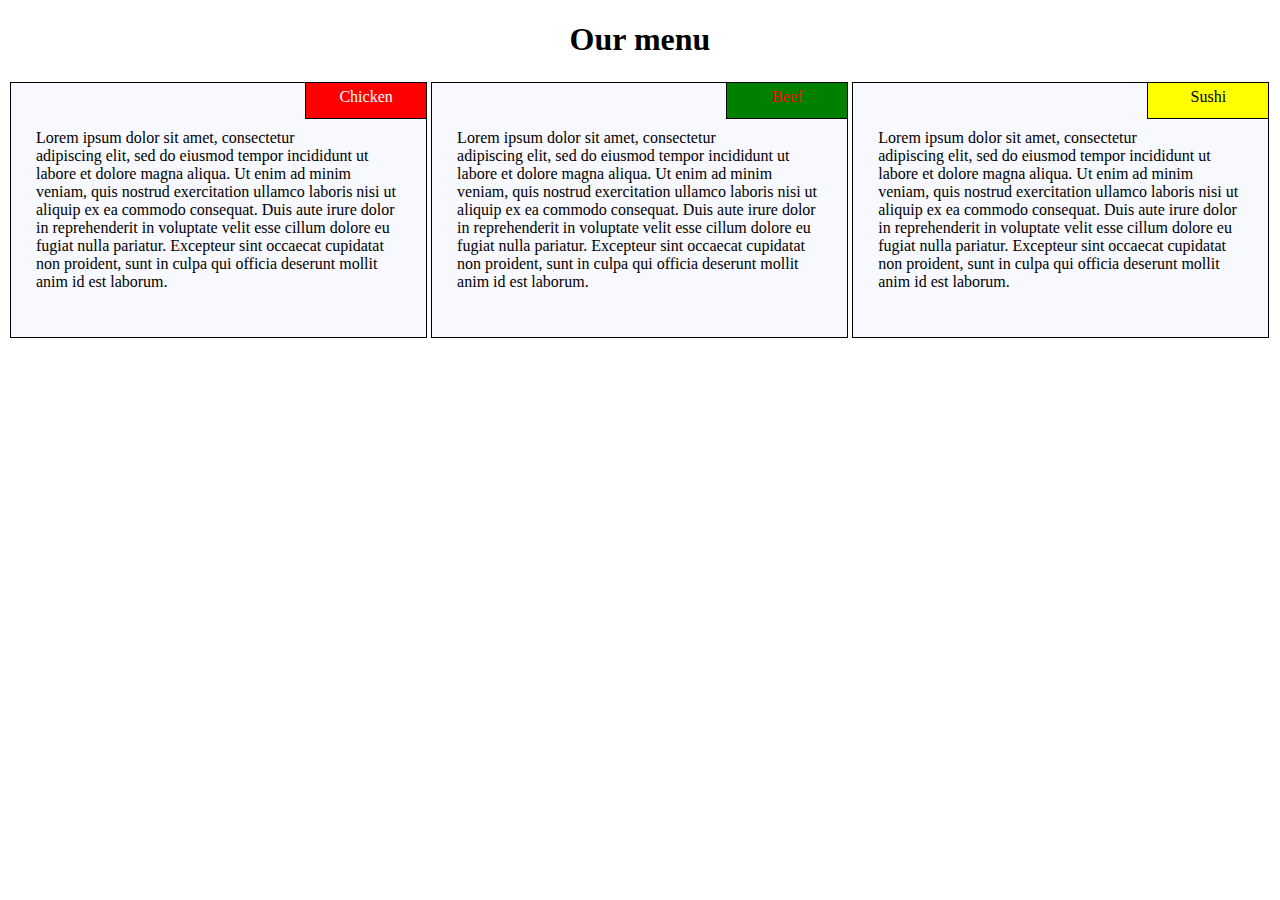
==== module2-solution/index.html @ cd448b0d "1st" ====
<!DOCTYPE html>
<html lang="en">

<head>
    <title>Module 2 Coding Assignment</title>
    <meta charset="utf-8">
    <meta name="viewport" content="width=device-width, initial-scale=1">
    <link rel="stylesheet" href="styles.css">
</head>

<body>
    <div class="container">
        <div class="row">
            <h1>Our menu</h1>
            <div class="section1">
                <p id="chicken">Chicken</p>
                <div class="content">
                    <p>Lorem ipsum dolor sit amet, consectetur adipiscing elit, sed do eiusmod tempor incididunt ut labore et dolore magna aliqua. Ut enim ad minim veniam, quis nostrud exercitation ullamco laboris nisi ut aliquip ex ea commodo consequat. Duis aute irure dolor in reprehenderit in voluptate velit esse cillum dolore eu fugiat nulla pariatur. Excepteur sint occaecat cupidatat non proident, sunt in culpa qui officia deserunt mollit anim id est laborum.</p>
                </div>
            </div>
            <div class="section2">
                <p id="beef">Beef</p>
                <div class="content">
                    <p>Lorem ipsum dolor sit amet, consectetur adipiscing elit, sed do eiusmod tempor incididunt ut labore et dolore magna aliqua. Ut enim ad minim veniam, quis nostrud exercitation ullamco laboris nisi ut aliquip ex ea commodo consequat. Duis aute irure dolor in reprehenderit in voluptate velit esse cillum dolore eu fugiat nulla pariatur. Excepteur sint occaecat cupidatat non proident, sunt in culpa qui officia deserunt mollit anim id est laborum.</p>
                </div>
            </div>
            <div class="section3">
                <p id="sushi">Sushi</p>
                <div class="content">
                    <p>Lorem ipsum dolor sit amet, consectetur adipiscing elit, sed do eiusmod tempor incididunt ut labore et dolore magna aliqua. Ut enim ad minim veniam, quis nostrud exercitation ullamco laboris nisi ut aliquip ex ea commodo consequat. Duis aute irure dolor in reprehenderit in voluptate velit esse cillum dolore eu fugiat nulla pariatur. Excepteur sint occaecat cupidatat non proident, sunt in culpa qui officia deserunt mollit anim id est laborum.</p>
                </div>
            </div>
        </div>
    </div>
</body>

</html>
---- module2-solution/styles.css ----
.row{
  width: 100%;
}

h1{
  text-align: center;
}
.section1, .section2, .section3 {
    float: left;
    padding: 2px;
}

.content {
    background-color:	rgb(248,248,255);
    padding:  30px 25px 30px 25px ;
    border: 1px solid black;
}

#chicken{
  background-color: red;
  color: white;
}
#beef{
  background-color: green;
  color: red;
}
#sushi{
  background-color: yellow;
  color: black;
}
#chicken, #beef, #sushi {
    float: right;
    border: 1px solid black;
    margin-top: 0px;
    width: 120px;
    height: 30px;
    padding-top: 5px;
    text-align: center;
}


@media  (min-width: 992px){
  .section1, .section2, .section3 {
      display: inline-block;
      width: 33%;
  }
}

@media (min-width:768px) and (max-width: 991px){
  .section1, .section2, .section3 {
      display: inline-block;
  }
  .section1, .section2{
    width: 50%;
  }
   .section3{
     width: 100%;
   }
}

@media (max-width: 767px) {
  .section1, .section2, .section3 {
      display: inline-block;
      width: 100%;
  }
}
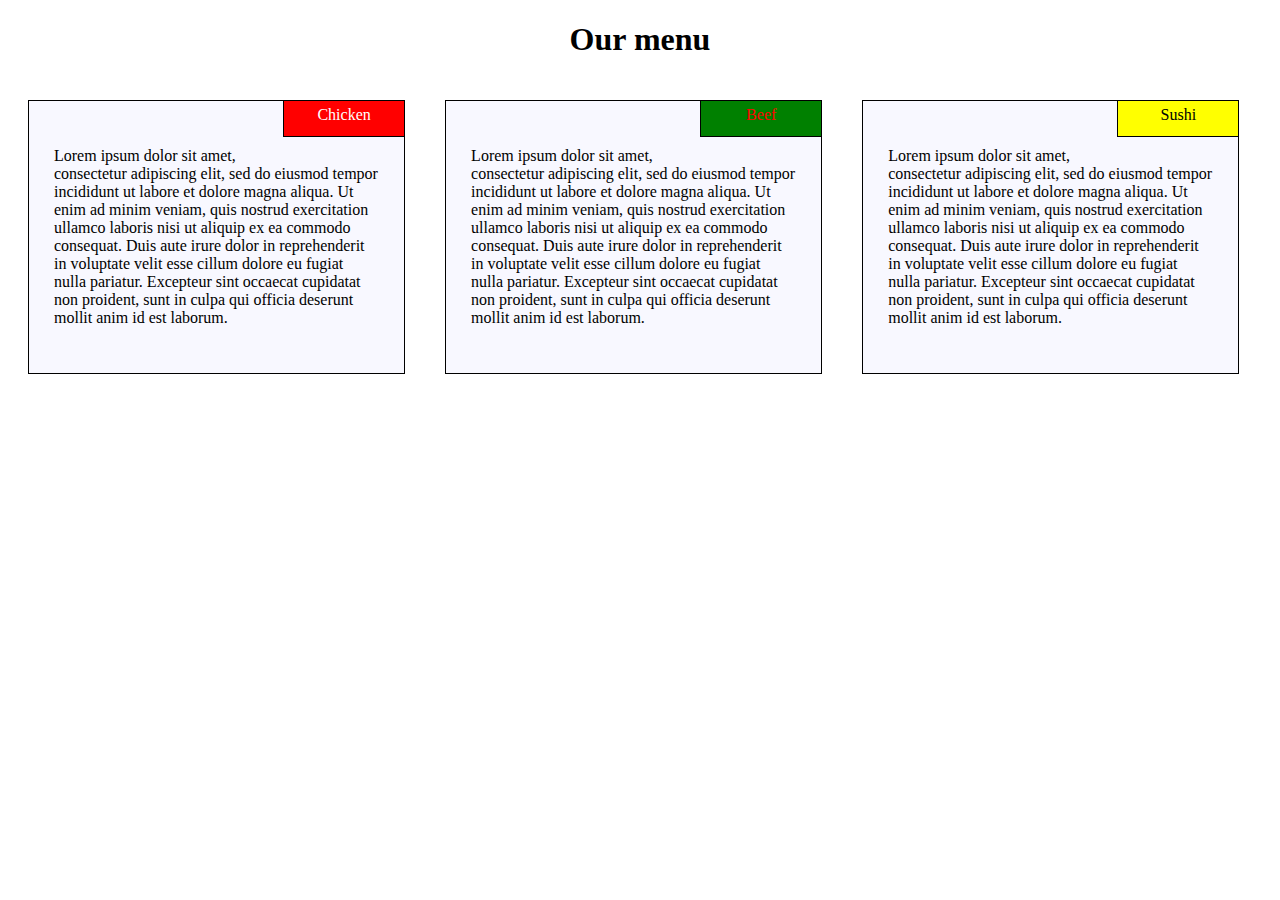
==== commit 4df7da01: "3rd" ====
--- a/module2-solution/index.html
+++ b/module2-solution/index.html
@@ -5,7 +5,7 @@
     <title>Module 2 Coding Assignment</title>
     <meta charset="utf-8">
     <meta name="viewport" content="width=device-width, initial-scale=1">
-    <link rel="stylesheet" href="styles.css">
+    <link rel="stylesheet" href="style.css">
 </head>
 
 <body>
--- a/module2-solution/style.css
+++ b/module2-solution/style.css
@@ -0,0 +1,64 @@
+.row{
+  width: 100%;
+}
+h1{
+  text-align: center;
+}
+.section1, .section2, .section3 {
+  box-sizing: border-box;
+    float: left;
+      padding: 20px;
+}
+.content {
+    background-color:	rgb(248,248,255);
+    padding:  30px 25px 30px 25px ;
+    border: 1px solid black;
+}
+#chicken{
+  background-color: red;
+  color: white;
+}
+#beef{
+  background-color: green;
+  color: red;
+}
+#sushi{
+  background-color: yellow;
+  color: black;
+}
+#chicken, #beef, #sushi {
+    float: right;
+    border: 1px solid black;
+    margin-top: 0px;
+    width: 120px;
+    height: 30px;
+    padding-top: 5px;
+    text-align: center;
+}
+
+
+@media (min-width: 992px){
+  .section1, .section2, .section3 {
+      display: inline-block;
+      width: 33%;
+  }
+}
+
+@media (min-width:768px) and (max-width: 991px){
+  .section1, .section2, .section3 {
+      display: inline-block;
+  }
+  .section1, .section2{
+    width: 50%;
+  }
+   .section3{
+     width: 100%;
+   }
+}
+
+@media  (max-width: 767px) {
+  .section1, .section2, .section3 {
+      display: inline-block;
+      width: 100%;
+  }
+}
